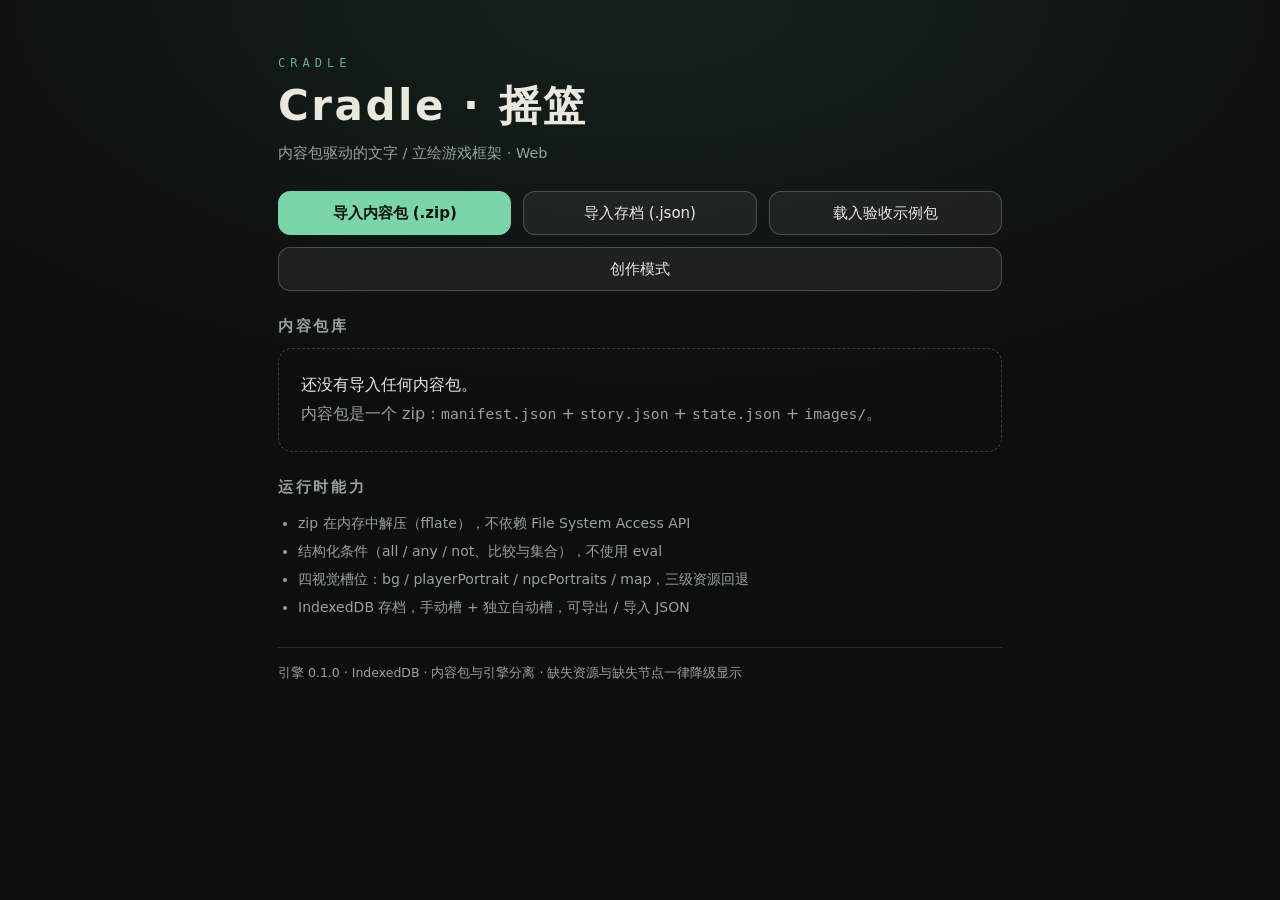
==== index.html @ ce8e7ff4 "Add files via upload" ====
<!doctype html>
<html lang="zh-CN">
  <head>
    <meta charset="UTF-8" />
    <meta name="viewport" content="width=device-width, initial-scale=1.0, viewport-fit=cover" />
    <meta name="theme-color" content="#12100e" />
    <meta name="apple-mobile-web-app-capable" content="yes" />
    <meta name="apple-mobile-web-app-status-bar-style" content="black-translucent" />
    <meta name="apple-mobile-web-app-title" content="Cradle" />
    <link rel="manifest" href="./manifest.webmanifest" />
    <link rel="apple-touch-icon" href="./icons/apple-touch-icon.png" />
    <link rel="icon" type="image/svg+xml" href="./favicon.svg" />
    <title>Cradle · 摇篮</title>
    <script type="module" crossorigin src="./assets/index-DWdaWmJj.js"></script>
    <link rel="stylesheet" crossorigin href="./assets/index-BtxEF3gF.css">
  </head>
  <body>
    <div id="root"></div>
  </body>
</html>
---- assets/index-BtxEF3gF.css ----
:root{color-scheme:dark;--bg: #0c0f0e;--bg-soft: #131816;--panel: rgba(19, 24, 22, .92);--panel-solid: #161c1a;--text: #eae7df;--muted: #98a29c;--line: rgba(255, 255, 255, .11);--line-strong: rgba(255, 255, 255, .2);--accent: #7ad6a8;--accent-strong: #3fbf7f;--accent-ink: #06110c;--danger: #e2705f;--radius: 14px;--radius-sm: 10px;--shadow: 0 18px 40px rgba(0, 0, 0, .45);--font-ui: "Segoe UI", "PingFang SC", "Hiragino Sans GB", "Microsoft YaHei", system-ui, sans-serif;--font-story: "Songti SC", "Noto Serif SC", "Source Han Serif SC", "SimSun", serif;--font-mono: "Cascadia Code", "JetBrains Mono", Consolas, monospace}*{box-sizing:border-box}html,body,#root{height:100%}body{margin:0;background:radial-gradient(120% 80% at 50% 0%,#16211d 0%,var(--bg) 55%);color:var(--text);font-family:var(--font-ui);-webkit-font-smoothing:antialiased;text-rendering:optimizeLegibility}button{font:inherit;color:inherit;cursor:pointer}code,pre{font-family:var(--font-mono);font-size:.92em}.muted{color:var(--muted)}.hint{color:var(--muted);font-size:13px;line-height:1.6;margin:0 0 12px}.btn{display:inline-flex;align-items:center;justify-content:center;gap:6px;min-height:44px;padding:10px 16px;border-radius:12px;border:1px solid var(--line-strong);background:#ffffff0f;color:var(--text);font-size:15px;transition:background .15s ease,border-color .15s ease,transform .1s ease}.btn:hover:not(:disabled){background:#ffffff1c;border-color:#ffffff4d}.btn:active:not(:disabled){transform:translateY(1px)}.btn:disabled{opacity:.45;cursor:not-allowed}.btn-primary{background:var(--accent);border-color:var(--accent);color:var(--accent-ink);font-weight:600}.btn-primary:hover:not(:disabled){background:#96e4bd;border-color:#96e4bd}.btn-ghost{background:transparent;border-color:var(--line);color:var(--muted)}.btn-ghost.is-on{color:var(--accent);border-color:var(--accent)}.btn-danger{color:#ffd7d1;border-color:#e2705f8c;background:#e2705f1f}.btn-sm{min-height:38px;padding:7px 12px;font-size:13.5px;border-radius:10px}.icon-btn{min-width:44px;min-height:44px;display:inline-flex;align-items:center;justify-content:center;border-radius:12px;border:1px solid var(--line);background:transparent;font-size:18px;line-height:1;color:var(--muted)}.icon-btn:hover{color:var(--text);border-color:var(--line-strong)}:focus-visible{outline:2px solid var(--accent);outline-offset:2px}.home{width:100%;max-width:760px;margin:0 auto;padding:calc(28px + env(safe-area-inset-top)) 18px calc(32px + env(safe-area-inset-bottom));display:flex;flex-direction:column;gap:26px}.home-hero{display:flex;flex-direction:column;gap:8px}.brand-mark{margin:0;font-family:var(--font-mono);font-size:12px;letter-spacing:.42em;color:var(--accent);opacity:.8}.home-hero h1{margin:0;font-size:clamp(30px,8vw,42px);letter-spacing:.06em;font-weight:600}.tagline{margin:0;color:var(--muted);font-size:14.5px;line-height:1.6}.home-actions{display:flex;flex-wrap:wrap;gap:12px}.home-actions .btn{flex:1 1 180px}.home h2{font-size:15px;letter-spacing:.18em;color:var(--muted);text-transform:uppercase;margin:0 0 12px}.pack-list{list-style:none;margin:0;padding:0;display:flex;flex-direction:column;gap:12px}.pack-card{display:flex;flex-wrap:wrap;gap:14px;align-items:center;justify-content:space-between;padding:16px;border:1px solid var(--line);border-radius:var(--radius);background:linear-gradient(160deg,#ffffff0b,#ffffff03)}.pack-main{min-width:0;flex:1 1 260px}.pack-main h3{margin:0 0 6px;font-size:17px;font-weight:600}.pack-meta{margin:2px 0;font-size:13px;color:var(--muted);overflow-wrap:anywhere}.pack-actions{display:flex;gap:8px;flex-wrap:wrap}.empty-state{border:1px dashed var(--line-strong);border-radius:var(--radius);padding:22px;color:var(--text);line-height:1.8}.empty-state p{margin:0}.home-notes ul{margin:0;padding-left:20px;color:var(--muted);line-height:2;font-size:14px}.home-footer{color:var(--muted);font-size:12.5px;line-height:1.7;border-top:1px solid var(--line);padding-top:14px}.game{height:100dvh;display:flex;flex-direction:column;overflow:hidden}.hud{display:flex;align-items:center;gap:8px;padding:8px 10px;padding-top:calc(8px + env(safe-area-inset-top));border-bottom:1px solid var(--line);background:#090c0beb;backdrop-filter:blur(10px);z-index:5}.hud-title{flex:1;min-width:0;display:flex;flex-direction:column;gap:2px;line-height:1.25}.hud-title strong{font-size:14px;font-weight:600;white-space:nowrap;overflow:hidden;text-overflow:ellipsis}.hud-title span{font-size:11.5px;color:var(--muted);white-space:nowrap;overflow:hidden;text-overflow:ellipsis}.hud .btn{min-height:40px;padding:8px 12px;font-size:13.5px}.stage{position:relative;flex:1;min-height:0;overflow:hidden;background:#050706;isolation:isolate}.layout-stacked .stage{flex:0 0 46%;border-bottom:1px solid var(--line)}.slot-bg-wrap{position:absolute;inset:0;display:block}.slot-bg{width:100%;height:100%;object-fit:cover;object-position:center;display:block}.slot-bg-empty{position:absolute;inset:0;background:radial-gradient(100% 70% at 50% 20%,rgba(122,214,168,.12),transparent 70%),linear-gradient(180deg,#101614,#070a09)}.slot-bg-fallback{position:absolute;inset:0;overflow:hidden}.slot-bg-fallback img{width:100%;height:100%;object-fit:cover;display:block}.slot-bg-fallback-label{position:absolute;left:0;right:0;top:22%;display:flex;flex-direction:column;align-items:center;gap:6px;color:#ffffff9e;font-family:var(--font-mono);text-align:center;padding:0 16px;pointer-events:none}.slot-bg-fallback-label strong{font-size:15px;font-weight:500;overflow-wrap:anywhere}.slot-bg-fallback-label span{font-size:11.5px;letter-spacing:.14em;color:#ffffff6b}.stage-figures{position:absolute;inset:0;display:flex;align-items:flex-end;justify-content:space-between;gap:10px;padding:8px 12px 0;pointer-events:none}.figure{margin:0;height:76%;display:flex;align-items:flex-end;min-height:0}.layout-stacked .figure{height:94%}.figure-group{display:flex;align-items:flex-end;gap:4px;height:70%;margin-left:auto}.layout-stacked .figure-group{height:86%}.slot-player-wrap,.slot-npc-wrap{display:block;height:100%;position:relative}.slot-player,.slot-npc{height:100%;width:auto;max-width:44vw;object-fit:contain;object-position:bottom;display:block;filter:drop-shadow(0 12px 22px rgba(0,0,0,.5));user-select:none}.slot-player{max-width:52vw}.layout-stacked .slot-player{max-width:46vw}.tier-badge{position:absolute;left:4px;bottom:4px;font-style:normal;font-family:var(--font-mono);font-size:10px;padding:2px 5px;border-radius:6px;background:#000000a6;border:1px solid var(--line-strong);color:var(--accent);white-space:nowrap;pointer-events:none}.tier3-label{display:none}.slot-broken{display:flex;align-items:center;justify-content:center;padding:10px;border:1px dashed var(--line-strong);border-radius:var(--radius-sm);color:var(--muted);font-family:var(--font-mono);font-size:12px;background:#ffffff0a;width:100%;height:100%;text-align:center;overflow-wrap:anywhere}.slot-map{position:absolute;top:10px;right:10px;width:86px;padding:0;border:1px solid var(--line-strong);border-radius:12px;overflow:hidden;background:#0000008c;z-index:3;min-height:64px}.slot-map img{display:block;width:100%;height:56px;object-fit:cover}.slot-map-label{display:block;font-size:11px;letter-spacing:.2em;padding:4px 0 5px;color:var(--accent)}.tier-badge-map{left:2px;bottom:2px}.map-modal{position:fixed;inset:0;z-index:40;background:#040605eb;display:flex;flex-direction:column;align-items:center;justify-content:center;gap:14px;padding:18px;backdrop-filter:blur(4px)}.map-modal img{max-width:100%;max-height:78dvh;object-fit:contain;border-radius:var(--radius-sm);border:1px solid var(--line)}.map-modal-caption{color:var(--muted);font-size:13px;margin:0}.map-modal-close{position:absolute;top:calc(12px + env(safe-area-inset-top));right:14px;min-width:44px;min-height:44px;border-radius:12px;border:1px solid var(--line);background:#00000080;font-size:17px}.stage-placeholder{display:flex;align-items:center;justify-content:center;color:var(--muted)}.story{padding:16px 16px calc(20px + env(safe-area-inset-bottom));width:100%}.story-flow{flex:1;min-height:0;overflow-y:auto;background:linear-gradient(180deg,rgba(12,16,14,.96),var(--bg))}.story-overlay{position:absolute;left:0;right:0;bottom:0;max-height:64%;overflow-y:auto;padding-top:30px;background:linear-gradient(180deg,#06090800,#060908d1 34%,#060908f5);z-index:2}.story-text{margin:0 auto 18px;max-width:720px;font-family:var(--font-story);font-size:16.5px;line-height:1.95;letter-spacing:.02em;white-space:pre-wrap;overflow-wrap:anywhere;text-shadow:0 1px 2px rgba(0,0,0,.4)}.choices{max-width:720px;margin:0 auto;display:flex;flex-direction:column;gap:12px}.choice{display:flex;flex-direction:column;align-items:flex-start;gap:4px;width:100%;min-height:48px;padding:13px 15px;border-radius:12px;border:1px solid var(--line-strong);background:#ffffff0e;text-align:left;font-size:15.5px;line-height:1.55;transition:background .15s ease,border-color .15s ease,transform .1s ease}.choice:hover:not(:disabled){background:#7ad6a81f;border-color:#7ad6a873}.choice:active:not(:disabled){transform:translateY(1px)}.choice:disabled{opacity:.45;cursor:not-allowed}.choice small{font-size:11.5px;color:var(--muted)}.choice-empty{border:1px dashed var(--line-strong);border-radius:12px;padding:16px;color:var(--muted);display:flex;flex-direction:column;gap:12px;align-items:flex-start}.choice-empty p{margin:0}.issue-list{max-width:720px;margin:0 auto 14px;padding:10px 12px 10px 28px;border:1px solid rgba(226,112,95,.4);border-radius:10px;background:#e2705f17;color:#ffd7d1;font-size:12.5px;line-height:1.7}.missing-overlay{position:absolute;inset:0;z-index:30;display:flex;align-items:center;justify-content:center;padding:18px;background:#050706d1;backdrop-filter:blur(6px)}.missing-card{width:min(520px,100%);border:1px solid rgba(226,112,95,.35);border-radius:var(--radius);background:var(--panel-solid);padding:22px;box-shadow:var(--shadow)}.missing-card h2{margin:0 0 10px;font-size:19px;color:#ffd7d1}.error-code{display:inline-block;margin:0 0 8px;padding:2px 8px;border-radius:999px;border:1px solid rgba(240,201,135,.5);background:#f0c9871a;color:#f0c987;font-family:var(--font-mono);font-size:11.5px;letter-spacing:.08em}.error-code-hint{margin-top:14px;font-size:11.5px}.missing-card p{margin:0 0 10px;line-height:1.75;font-size:14.5px;overflow-wrap:anywhere}.missing-actions{display:flex;gap:10px;flex-wrap:wrap;margin-top:16px}.modal-backdrop{position:fixed;inset:0;z-index:50;background:#040605c7;backdrop-filter:blur(5px);display:flex;align-items:center;justify-content:center;padding:14px}.modal{width:min(620px,100%);max-height:88dvh;display:flex;flex-direction:column;gap:12px;padding:18px;border-radius:18px;border:1px solid var(--line-strong);background:var(--panel-solid);box-shadow:var(--shadow);overflow-y:auto}.modal-header{display:flex;align-items:flex-start;justify-content:space-between;gap:12px}.modal-header h2{margin:0;font-size:20px}.modal-header p{margin:4px 0 0;font-size:13px}.save-slots{list-style:none;margin:0;padding:0;display:flex;flex-direction:column;gap:10px}.save-slot{border:1px solid var(--line);border-radius:var(--radius-sm);padding:12px;background:#ffffff08}.save-slot.is-auto{border-color:#7ad6a84d;background:#7ad6a80d}.save-slot-head{display:flex;align-items:baseline;gap:8px}.save-slot-head strong{font-size:14.5px}.save-slot-head code{color:var(--muted);font-size:11.5px}.save-slot-meta{margin:6px 0 10px;font-size:12.5px;color:var(--muted);overflow-wrap:anywhere}.save-slot-actions{display:flex;flex-wrap:wrap;gap:8px}.modal-footer{display:flex;flex-wrap:wrap;gap:10px;padding-top:6px;border-top:1px solid var(--line)}.debug-drawer{position:fixed;top:0;right:0;bottom:0;z-index:60;width:min(420px,100vw);background:#0b0f0d;border-left:1px solid var(--line-strong);padding:16px;padding-top:calc(16px + env(safe-area-inset-top));overflow-y:auto;box-shadow:var(--shadow);display:flex;flex-direction:column;gap:16px}.debug-header{display:flex;align-items:center;justify-content:space-between}.debug-header h2{margin:0;font-size:18px}.debug-drawer section h3,.debug-header h2+h3{margin:0 0 8px;font-size:12px;letter-spacing:.16em;color:var(--muted);text-transform:uppercase}.debug-drawer section p{margin:0;line-height:1.7;font-size:13.5px;overflow-wrap:anywhere}.debug-slots{list-style:none;margin:0;padding:0;display:flex;flex-direction:column;gap:8px}.debug-slots li{display:flex;align-items:center;gap:8px;flex-wrap:wrap;font-size:12.5px;border:1px solid var(--line);border-radius:8px;padding:8px}.chip{font-size:11px;padding:2px 7px;border-radius:999px;background:#7ad6a824;color:var(--accent);white-space:nowrap}.tier{margin-left:auto;font-size:11px;padding:2px 7px;border-radius:999px;border:1px solid var(--line-strong);color:var(--muted);white-space:nowrap}.tier-1{color:var(--accent);border-color:#7ad6a880}.tier-3{color:#f0c987;border-color:#f0c98780}.debug-json{margin:0;padding:10px;border-radius:10px;border:1px solid var(--line);background:#00000059;font-size:11.5px;line-height:1.6;max-height:260px;overflow:auto;white-space:pre-wrap;overflow-wrap:anywhere}.debug-path code{overflow-wrap:anywhere;word-break:break-all;color:var(--accent)}.debug-history{margin:0;padding-left:20px;font-size:12px;line-height:1.9;color:var(--muted)}.debug-warnings{margin:0;padding-left:18px;font-size:12px;line-height:1.75;color:#f0c987}.debug-footer{margin-top:auto;padding-top:12px;border-top:1px solid var(--line);color:var(--muted);font-size:11.5px;font-family:var(--font-mono)}.toasts{position:fixed;left:50%;top:calc(64px + env(safe-area-inset-top));transform:translate(-50%);z-index:80;display:flex;flex-direction:column;gap:8px;width:min(560px,calc(100vw - 28px));pointer-events:none}.toast{padding:11px 14px;border-radius:12px;border:1px solid var(--line-strong);background:#121815f5;font-size:13.5px;line-height:1.6;box-shadow:var(--shadow);white-space:pre-wrap;overflow-wrap:anywhere}.toast-success{border-color:#7ad6a880;color:#cdf3e0}.toast-error{border-color:#e2705f8c;color:#ffd7d1}.busy-indicator{position:fixed;top:calc(12px + env(safe-area-inset-top));left:50%;transform:translate(-50%);z-index:70;padding:8px 14px;border-radius:999px;border:1px solid var(--line-strong);background:#0f1412eb;font-size:12.5px;color:var(--accent)}.fatal{min-height:100dvh;display:flex;flex-direction:column;align-items:center;justify-content:center;gap:14px;padding:24px;text-align:center}.fatal h1{margin:0;font-size:24px}.fatal pre{max-width:640px;white-space:pre-wrap;overflow-wrap:anywhere;color:#ffd7d1;background:#e2705f14;border:1px solid rgba(226,112,95,.35);padding:12px;border-radius:10px;font-size:12.5px}.battle{position:relative;height:100dvh;display:flex;flex-direction:column;overflow:hidden;background:#070a09}.battle-bg{position:absolute;inset:0;width:100%;height:100%;object-fit:cover;opacity:.5;filter:saturate(.8)}.battle>*:not(.battle-bg){position:relative;z-index:1}.battle-hud{display:flex;align-items:center;gap:12px;padding:10px 14px;padding-top:calc(10px + env(safe-area-inset-top));border-bottom:1px solid var(--line);background:#060908b8;backdrop-filter:blur(8px);font-size:13px}.battle-title{font-weight:600;letter-spacing:.3em;color:var(--accent)}.battle-distance-label strong{color:var(--text);font-size:16px}.battle-weapon{margin-left:auto;color:var(--muted);font-size:12px}.battle-stage{flex:1;min-height:0;display:flex;align-items:flex-end;justify-content:space-between;gap:8px;padding:6px 14px 0}.battle-side{width:48%;height:100%;display:flex;flex-direction:column;align-items:center;justify-content:flex-end;gap:6px}.battle-portrait{flex:1;min-height:0;display:flex;align-items:flex-end;width:100%;justify-content:center}.battle-portrait img{height:100%;width:auto;max-width:100%;object-fit:contain;object-position:bottom;filter:drop-shadow(0 10px 18px rgba(0,0,0,.55))}.battle-side-enemy .battle-portrait img{transform:scaleX(-1)}.battle-portrait-empty{width:60%;height:70%;border:1px dashed var(--line-strong);border-radius:12px;background:#ffffff08}.battle-actor-info{width:100%;display:flex;flex-direction:column;gap:4px;font-size:12px}.battle-actor-info strong{font-size:13px;white-space:nowrap;overflow:hidden;text-overflow:ellipsis}.battle-bar{position:relative;height:16px;border-radius:999px;background:#ffffff1a;overflow:hidden}.battle-bar span{display:block;height:100%;background:var(--accent-strong);transition:width .12s linear}.battle-bar.enemy span{background:#c75b4a}.battle-bar em{position:absolute;inset:0;display:flex;align-items:center;justify-content:center;font-style:normal;font-size:10px;letter-spacing:.02em;color:#f2fff8;text-shadow:0 1px 2px rgba(0,0,0,.8)}.battle-bar-gauge{height:10px}.battle-bar-gauge span{background:#7ad6a8a6}.battle-bar-gauge.enemy span{background:#c75b4abf}.battle-bar-gauge em{font-size:9px;opacity:.85}.battle-distance-track{display:flex;gap:3px;padding:8px 14px}.battle-cell{flex:1;height:8px;border-radius:2px;background:#ffffff24;position:relative}.battle-cell.is-enemy{background:#c75b4a}.battle-cell.is-player{background:var(--accent-strong)}.battle-cell.is-blowgun:after{content:"";position:absolute;left:50%;top:-7px;width:6px;height:6px;background:#8fd3c7;transform:translate(-50%) rotate(45deg)}.battle-cell.is-weapon:after{content:"";position:absolute;left:50%;top:-7px;width:6px;height:6px;background:#f0c987;transform:translate(-50%) rotate(45deg)}.battle-intent{margin:0 14px;padding:8px 12px;border:1px solid rgba(240,201,135,.35);border-radius:10px;background:#f0c98714;color:#f0c987;font-size:12.5px;line-height:1.5}.battle-log{margin:8px 14px;min-height:54px;max-height:16dvh;overflow-y:auto;flex:none;display:flex;flex-direction:column;gap:3px;color:var(--muted);font-size:12.5px;line-height:1.5}.battle-log p{margin:0}.battle-log-player{color:#cdebd9}.battle-log-enemy{color:#e8b0a6}.battle-log-damage{color:#ffd7d1}.battle-actions{display:grid;grid-template-columns:1fr 1fr;gap:10px;padding:10px 14px calc(14px + env(safe-area-inset-bottom));background:#060908eb;border-top:1px solid var(--line);max-height:34dvh;overflow-y:auto;flex:none}.battle-action{min-height:52px;border-radius:12px;border:1px solid var(--line-strong);background:#ffffff0d;display:flex;flex-direction:column;align-items:flex-start;justify-content:center;gap:2px;padding:8px 12px;text-align:left}.battle-action span{font-size:14px}.battle-action small{font-size:11px;color:var(--muted)}.battle-action:hover:not(:disabled){background:#7ad6a81f;border-color:#7ad6a873}.battle-action:disabled{opacity:.38;cursor:not-allowed}.battle-result{position:absolute;inset:0;z-index:20;display:flex;align-items:flex-end;justify-content:center;padding:18px;background:#040605d1;backdrop-filter:blur(6px)}.battle-result-card{width:min(420px,100%);max-height:calc(100% - 36px);overflow-y:auto;border:1px solid var(--line-strong);border-radius:16px;background:var(--panel-solid);padding:22px;box-shadow:var(--shadow);display:flex;flex-direction:column;gap:10px}.battle-result-card h2{margin:0;font-size:20px}.battle-result-card p{margin:0;line-height:1.7}.docs-screen{position:fixed;inset:0;z-index:90;display:flex;flex-direction:column;background:var(--bg)}.docs-header{display:flex;align-items:center;justify-content:space-between;gap:16px;padding:14px 18px;padding-top:calc(14px + env(safe-area-inset-top));border-bottom:1px solid var(--line);background:#090c0bf5;backdrop-filter:blur(8px)}.docs-header h1{margin:0;font-size:18px}.docs-header p{margin:2px 0 0;font-size:12px;color:var(--muted)}.docs-body{flex:1;min-height:0;overflow-y:auto;padding:20px 18px calc(40px + env(safe-area-inset-bottom));max-width:860px;margin:0 auto;width:100%;color:var(--text);font-size:14.5px;line-height:1.85}.docs-body h1,.docs-body h2,.docs-body h3,.docs-body h4{line-height:1.35;margin:1.6em 0 .6em}.docs-body h1{font-size:24px;padding-bottom:8px;border-bottom:1px solid var(--line)}.docs-body h2{font-size:19px;color:var(--accent)}.docs-body h3{font-size:16px}.docs-body p,.docs-body li{margin:.6em 0}.docs-body ul,.docs-body ol{padding-left:22px}.docs-body a{color:var(--accent)}.docs-body code{padding:1px 5px;border-radius:5px;background:#ffffff14;font-size:.9em}.docs-body pre{overflow-x:auto;padding:12px 14px;border-radius:10px;border:1px solid var(--line);background:#0006;line-height:1.55;font-size:12.5px}.docs-body pre code{padding:0;background:transparent}.docs-body table{width:100%;border-collapse:collapse;margin:1em 0;font-size:13px;display:block;overflow-x:auto}.docs-body th,.docs-body td{border:1px solid var(--line);padding:6px 9px;text-align:left;vertical-align:top}.docs-body th{background:#ffffff0d;white-space:nowrap}.docs-body blockquote{margin:1em 0;padding:8px 14px;border-left:3px solid var(--accent);background:#7ad6a80f;color:var(--muted)}.docs-body hr{border:none;border-top:1px solid var(--line);margin:2em 0}.debug-header-actions{display:flex;align-items:center;gap:8px}.author{position:fixed;inset:0;z-index:88;display:flex;flex-direction:column;background:var(--bg)}.author-header{display:flex;align-items:center;justify-content:space-between;gap:16px;padding:14px 18px;padding-top:calc(14px + env(safe-area-inset-top));border-bottom:1px solid var(--line);background:#090c0bf5}.author-header h1{margin:0;font-size:18px}.author-header p{margin:2px 0 0;font-size:12px;color:var(--muted)}.author-tabs{display:flex;gap:8px;padding:8px 18px;border-bottom:1px solid var(--line);background:#090c0bf0}.author-tab{min-height:40px;padding:8px 16px;border-radius:10px;border:1px solid var(--line);background:transparent;color:var(--muted);font-size:14px}.author-tab.is-active{color:var(--accent);border-color:var(--accent);background:#7ad6a814}.author-section-head{display:flex;align-items:center;justify-content:space-between;gap:10px;flex-wrap:wrap;margin-bottom:8px}.author-section-head h2{margin:0}.author-inline-actions{display:flex;gap:8px;flex-wrap:wrap}.author-textarea-script{min-height:320px}.author-body{flex:1;min-height:0;overflow-y:auto;width:100%;max-width:940px;margin:0 auto;padding:16px 18px 24px;display:flex;flex-direction:column;gap:18px}.author-section h2{margin:0 0 8px;font-size:14px;letter-spacing:.12em;color:var(--accent);text-transform:uppercase}.author-hint{margin:0 0 8px;color:var(--muted);font-size:12.5px;line-height:1.6}.author-row{display:grid;grid-template-columns:repeat(auto-fit,minmax(180px,1fr));gap:10px;margin-bottom:10px}.field{display:flex;flex-direction:column;gap:4px;font-size:12px;color:var(--muted)}.field input,.field select{min-height:40px;padding:8px 10px;border-radius:10px;border:1px solid var(--line-strong);background:#ffffff0d;color:var(--text);font:inherit;font-size:14px}.author-textarea{width:100%;min-height:150px;padding:10px 12px;border-radius:12px;border:1px solid var(--line-strong);background:#00000059;color:var(--text);font-family:var(--font-mono);font-size:12.5px;line-height:1.6;resize:vertical}.author-textarea-story{min-height:260px}.author-cheatsheet{border:1px solid var(--line);border-radius:12px;padding:10px 14px;background:#ffffff08;font-size:13px;color:var(--muted);line-height:1.75}.author-cheatsheet summary{cursor:pointer;color:var(--text);font-weight:600}.author-cheatsheet h3{margin:12px 0 4px;font-size:13px;color:var(--accent)}.author-cheatsheet p{margin:0}.author-status{border-radius:10px;padding:10px 14px;font-size:13px;line-height:1.65;border:1px solid var(--line);background:#ffffff0a}.author-status p{margin:2px 0}.author-status.ok{border-color:#7ad6a880;color:#cdf3e0}.author-status.error{border-color:#e2705f8c;color:#ffd7d1}.author-status.warn{border-color:#f0c98773;color:#f0c987}.author-actions{display:flex;flex-wrap:wrap;gap:10px;justify-content:flex-end;padding:12px 18px calc(14px + env(safe-area-inset-bottom));border-top:1px solid var(--line);background:#090c0bf5}.team-battle{position:fixed;inset:0;z-index:85;display:grid;grid-template-columns:minmax(0,1fr) 300px;grid-template-areas:"hud hud" "roster mier" "log log" "actions actions";gap:10px;padding:12px 14px calc(14px + env(safe-area-inset-bottom));padding-top:calc(12px + env(safe-area-inset-top));background:var(--bg);overflow:hidden}.team-battle>.battle-hud{grid-area:hud}.team-roster{grid-area:roster;display:flex;flex-direction:column;gap:8px;overflow-y:auto;max-height:52vh}.team-mier{grid-area:mier;align-self:start;flex-direction:column;align-items:flex-start;gap:4px;font-size:13px}.team-battle .battle-log{grid-area:log;min-height:60px;max-height:20vh;overflow-y:auto;border-top:1px solid var(--line);padding-top:6px}.team-actions{grid-area:actions}@media(max-width:720px){.team-battle{grid-template-columns:1fr;grid-template-areas:"hud" "roster" "mier" "log" "actions"}.team-roster{max-height:34vh}}.team-card{border:1px solid var(--line);border-radius:12px;padding:8px 10px;background:#ffffff08;font-size:12px}.team-card.is-current{border-color:var(--accent);box-shadow:0 0 0 1px var(--accent) inset}.team-card.is-down{opacity:.45}.team-card-head{display:flex;align-items:center;gap:8px;margin-bottom:6px}.team-card.is-ally{padding:4px 8px;font-size:11px;opacity:.9}.team-card.is-ally .team-bar{height:10px;margin-bottom:2px}.team-battle{display:flex;flex-direction:column;gap:10px}.battle-stage{position:relative}.team-allies{position:absolute;top:8px;left:8px;z-index:6;display:flex;flex-direction:column;gap:3px;pointer-events:none}.team-ally{display:flex;justify-content:space-between;gap:6px;font-size:10px;padding:2px 6px;border-radius:6px;background:#00000073;border:1px solid rgba(255,255,255,.12);min-width:120px}.team-ally.is-down{opacity:.45}.team-battle .battle-log{min-height:60px;max-height:20vh;overflow-y:auto;border-top:1px solid var(--line);padding-top:6px}.mier-status-list{position:absolute;top:10px;right:10px;z-index:7;display:flex;flex-direction:column;align-items:flex-end;gap:4px}.mier-status{padding:2px 8px;border-radius:999px;background:#ff8a7a2e;border:1px solid rgba(255,138,122,.6);color:#ffb3a7;font-size:12px}.battle-result-card{display:flex;flex-direction:column;max-height:calc(100% - 36px);overflow-y:auto}.battle-result-card>.btn{flex:none;margin-top:10px}.battle-report-toggle{margin:8px 0;font-size:13px}.battle-report-toggle summary{cursor:pointer;color:var(--accent);padding:4px 0}.battle-report-panel{position:fixed;top:72px;right:12px;bottom:96px;width:min(340px,42vw);z-index:88;overflow-y:auto;padding:10px 12px;border:1px solid var(--line);border-radius:10px;background:#090c0bf5;font-size:12px;line-height:1.6;text-align:left}.battle-report-panel strong{display:block;margin-bottom:6px}@media(max-width:760px){.battle-report-panel{inset:auto 12px 12px;width:auto;max-height:32vh}}.battle-report{max-height:32vh;overflow-y:auto;margin:6px 0;padding:8px 10px;border:1px solid var(--line);border-radius:8px;background:#00000040;font-size:12px;line-height:1.6;text-align:left}.battle-report strong{display:block;margin-bottom:4px}.battle-report p{margin:2px 0}.damage-pop{position:absolute;top:12px;right:12px;z-index:7;color:#ff8a7a;font-weight:700;font-size:20px}.battle-side-enemy{position:relative}.team-portrait{width:48px;height:64px;object-fit:cover;border-radius:6px;flex:none}.team-portrait-lg{width:100%;height:200px;object-fit:cover;border-radius:8px;margin-bottom:6px}.team-bar{position:relative;height:16px;border-radius:8px;background:#ffffff14;overflow:hidden;margin-bottom:6px}.team-bar span{position:relative;z-index:1;padding-left:6px;line-height:16px;font-size:10px}.team-bar i{position:absolute;inset:0 auto 0 0;background:#7ad6a880}.team-meta{display:flex;justify-content:space-between;color:var(--muted);margin-bottom:6px}.team-orders{display:flex;gap:6px}.team-mier{display:flex;flex-direction:column;align-items:flex-start;justify-content:flex-start;gap:4px;padding:8px 12px;border:1px solid rgba(226,112,95,.5);border-radius:10px;background:#e2705f14;font-size:13px}.team-actions{margin-top:auto}.team-battle .battle-log{min-height:60px;max-height:22vh;overflow-y:auto;border-top:1px solid var(--line);padding-top:6px}.btn-xs{min-height:32px;padding:4px 8px;font-size:11px}.btn.is-active{border-color:var(--accent);color:var(--accent)}@media(min-width:760px){.home{padding-top:56px}.story{padding-left:28px;padding-right:28px}.story-text{font-size:17.5px}.choice{font-size:16px}.hud{padding-left:16px;padding-right:16px}.stage-figures{padding:0 24px}}@media(prefers-reduced-motion:reduce){*{transition:none!important;animation:none!important}}
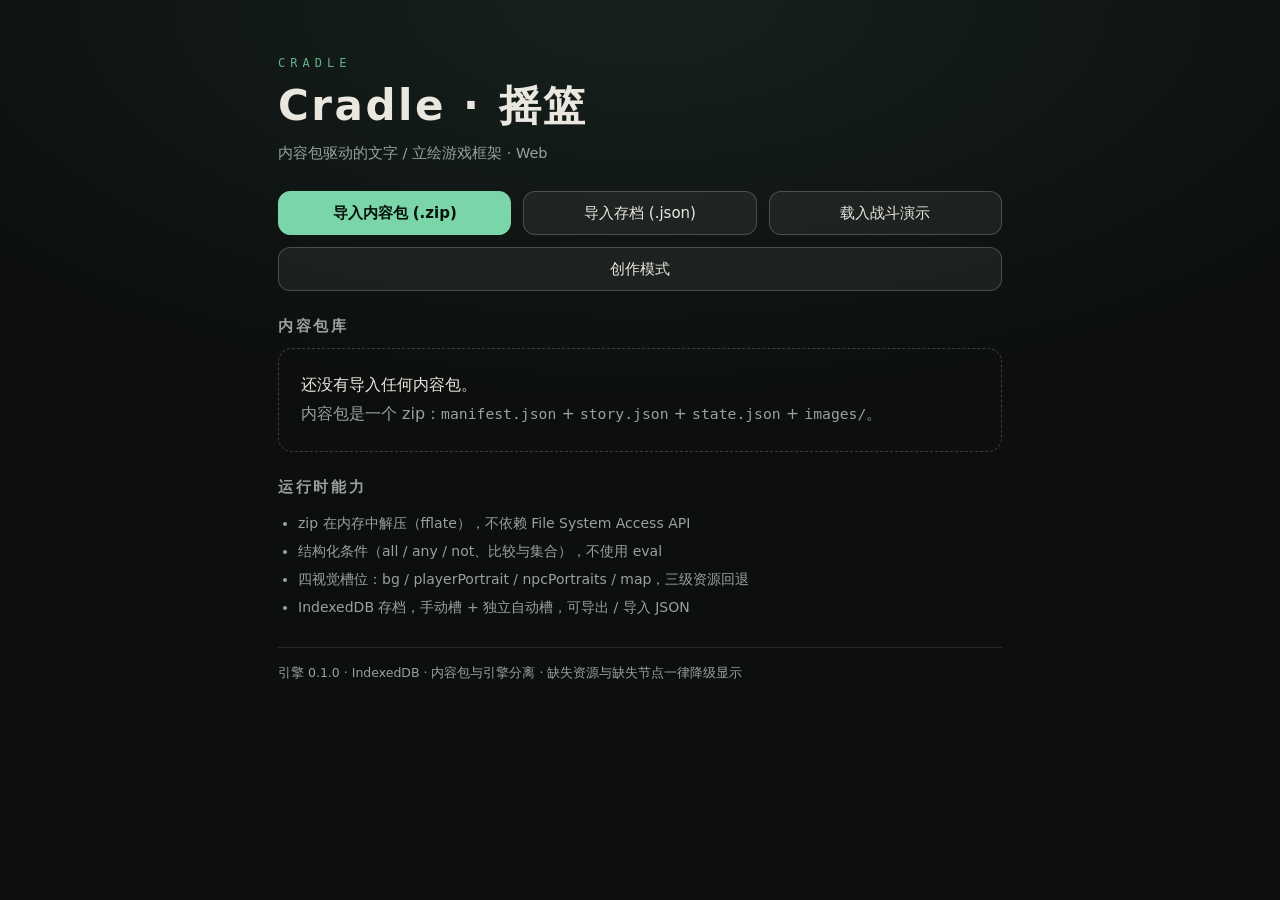
==== commit 1b886f05: "deploy: 2026-11-28 16:15:02" ====
--- a/index.html
+++ b/index.html
@@ -11,8 +11,8 @@
     <link rel="apple-touch-icon" href="./icons/apple-touch-icon.png" />
     <link rel="icon" type="image/svg+xml" href="./favicon.svg" />
     <title>Cradle · 摇篮</title>
-    <script type="module" crossorigin src="./assets/index-DWdaWmJj.js"></script>
-    <link rel="stylesheet" crossorigin href="./assets/index-BtxEF3gF.css">
+    <script type="module" crossorigin src="./assets/index-CtaUEfFT.js"></script>
+    <link rel="stylesheet" crossorigin href="./assets/index-BR2dx3rB.css">
   </head>
   <body>
     <div id="root"></div>
--- a/assets/index-BR2dx3rB.css
+++ b/assets/index-BR2dx3rB.css
@@ -0,0 +1 @@
+:root{color-scheme:dark;--bg: #0c0f0e;--bg-soft: #131816;--panel: rgba(19, 24, 22, .92);--panel-solid: #161c1a;--text: #eae7df;--muted: #98a29c;--line: rgba(255, 255, 255, .11);--line-strong: rgba(255, 255, 255, .2);--accent: #7ad6a8;--accent-strong: #3fbf7f;--accent-ink: #06110c;--danger: #e2705f;--radius: 14px;--radius-sm: 10px;--shadow: 0 18px 40px rgba(0, 0, 0, .45);--font-ui: "Segoe UI", "PingFang SC", "Hiragino Sans GB", "Microsoft YaHei", system-ui, sans-serif;--font-story: "Songti SC", "Noto Serif SC", "Source Han Serif SC", "SimSun", serif;--font-mono: "Cascadia Code", "JetBrains Mono", Consolas, monospace}*{box-sizing:border-box}html,body,#root{height:100%}body{margin:0;background:radial-gradient(120% 80% at 50% 0%,#16211d 0%,var(--bg) 55%);color:var(--text);font-family:var(--font-ui);-webkit-font-smoothing:antialiased;text-rendering:optimizeLegibility}button{font:inherit;color:inherit;cursor:pointer}code,pre{font-family:var(--font-mono);font-size:.92em}.muted{color:var(--muted)}.hint{color:var(--muted);font-size:13px;line-height:1.6;margin:0 0 12px}.btn{display:inline-flex;align-items:center;justify-content:center;gap:6px;min-height:44px;padding:10px 16px;border-radius:12px;border:1px solid var(--line-strong);background:#ffffff0f;color:var(--text);font-size:15px;transition:background .15s ease,border-color .15s ease,transform .1s ease}.btn:hover:not(:disabled){background:#ffffff1c;border-color:#ffffff4d}.btn:active:not(:disabled){transform:translateY(1px)}.btn:disabled{opacity:.45;cursor:not-allowed}.btn-primary{background:var(--accent);border-color:var(--accent);color:var(--accent-ink);font-weight:600}.btn-primary:hover:not(:disabled){background:#96e4bd;border-color:#96e4bd}.btn-ghost{background:transparent;border-color:var(--line);color:var(--muted)}.btn-ghost.is-on{color:var(--accent);border-color:var(--accent)}.btn-danger{color:#ffd7d1;border-color:#e2705f8c;background:#e2705f1f}.btn-sm{min-height:38px;padding:7px 12px;font-size:13.5px;border-radius:10px}.icon-btn{min-width:44px;min-height:44px;display:inline-flex;align-items:center;justify-content:center;border-radius:12px;border:1px solid var(--line);background:transparent;font-size:18px;line-height:1;color:var(--muted)}.icon-btn:hover{color:var(--text);border-color:var(--line-strong)}:focus-visible{outline:2px solid var(--accent);outline-offset:2px}.home{width:100%;max-width:760px;margin:0 auto;padding:calc(28px + env(safe-area-inset-top)) 18px calc(32px + env(safe-area-inset-bottom));display:flex;flex-direction:column;gap:26px}.home-hero{display:flex;flex-direction:column;gap:8px}.brand-mark{margin:0;font-family:var(--font-mono);font-size:12px;letter-spacing:.42em;color:var(--accent);opacity:.8}.home-hero h1{margin:0;font-size:clamp(30px,8vw,42px);letter-spacing:.06em;font-weight:600}.tagline{margin:0;color:var(--muted);font-size:14.5px;line-height:1.6}.home-actions{display:flex;flex-wrap:wrap;gap:12px}.home-actions .btn{flex:1 1 180px}.home h2{font-size:15px;letter-spacing:.18em;color:var(--muted);text-transform:uppercase;margin:0 0 12px}.pack-list{list-style:none;margin:0;padding:0;display:flex;flex-direction:column;gap:12px}.pack-card{display:flex;flex-wrap:wrap;gap:14px;align-items:center;justify-content:space-between;padding:16px;border:1px solid var(--line);border-radius:var(--radius);background:linear-gradient(160deg,#ffffff0b,#ffffff03)}.pack-main{min-width:0;flex:1 1 260px}.pack-main h3{margin:0 0 6px;font-size:17px;font-weight:600}.pack-meta{margin:2px 0;font-size:13px;color:var(--muted);overflow-wrap:anywhere}.pack-actions{display:flex;gap:8px;flex-wrap:wrap}.empty-state{border:1px dashed var(--line-strong);border-radius:var(--radius);padding:22px;color:var(--text);line-height:1.8}.empty-state p{margin:0}.home-notes ul{margin:0;padding-left:20px;color:var(--muted);line-height:2;font-size:14px}.home-footer{color:var(--muted);font-size:12.5px;line-height:1.7;border-top:1px solid var(--line);padding-top:14px}.game{height:100dvh;display:flex;flex-direction:column;overflow:hidden}.hud{display:flex;align-items:center;gap:8px;padding:8px 10px;padding-top:calc(8px + env(safe-area-inset-top));border-bottom:1px solid var(--line);background:#090c0beb;backdrop-filter:blur(10px);z-index:5}.hud-title{flex:1;min-width:0;display:flex;flex-direction:column;gap:2px;line-height:1.25}.hud-title strong{font-size:14px;font-weight:600;white-space:nowrap;overflow:hidden;text-overflow:ellipsis}.hud-title span{font-size:11.5px;color:var(--muted);white-space:nowrap;overflow:hidden;text-overflow:ellipsis}.hud .btn{min-height:40px;padding:8px 12px;font-size:13.5px}.stage{position:relative;flex:1;min-height:0;overflow:hidden;background:#050706;isolation:isolate}.layout-stacked .stage{flex:0 0 46%;border-bottom:1px solid var(--line)}.slot-bg-wrap{position:absolute;inset:0;display:block}.slot-bg{width:100%;height:100%;object-fit:cover;object-position:center;display:block}.slot-bg-empty{position:absolute;inset:0;background:radial-gradient(100% 70% at 50% 20%,rgba(122,214,168,.12),transparent 70%),linear-gradient(180deg,#101614,#070a09)}.slot-bg-fallback{position:absolute;inset:0;overflow:hidden}.slot-bg-fallback img{width:100%;height:100%;object-fit:cover;display:block}.slot-bg-fallback-label{position:absolute;left:0;right:0;top:22%;display:flex;flex-direction:column;align-items:center;gap:6px;color:#ffffff9e;font-family:var(--font-mono);text-align:center;padding:0 16px;pointer-events:none}.slot-bg-fallback-label strong{font-size:15px;font-weight:500;overflow-wrap:anywhere}.slot-bg-fallback-label span{font-size:11.5px;letter-spacing:.14em;color:#ffffff6b}.stage-figures{position:absolute;inset:0;display:flex;align-items:flex-end;justify-content:space-between;gap:10px;padding:8px 12px 0;pointer-events:none}.figure{margin:0;height:76%;display:flex;align-items:flex-end;min-height:0}.layout-stacked .figure{height:94%}.figure-group{display:flex;align-items:flex-end;gap:4px;height:70%;margin-left:auto}.layout-stacked .figure-group{height:86%}.slot-player-wrap,.slot-npc-wrap{display:block;height:100%;position:relative}.slot-player,.slot-npc{height:100%;width:auto;max-width:44vw;object-fit:contain;object-position:bottom;display:block;filter:drop-shadow(0 12px 22px rgba(0,0,0,.5));user-select:none}.slot-player{max-width:52vw}.layout-stacked .slot-player{max-width:46vw}.tier-badge{position:absolute;left:4px;bottom:4px;font-style:normal;font-family:var(--font-mono);font-size:10px;padding:2px 5px;border-radius:6px;background:#000000a6;border:1px solid var(--line-strong);color:var(--accent);white-space:nowrap;pointer-events:none}.tier3-label{display:none}.slot-broken{display:flex;align-items:center;justify-content:center;padding:10px;border:1px dashed var(--line-strong);border-radius:var(--radius-sm);color:var(--muted);font-family:var(--font-mono);font-size:12px;background:#ffffff0a;width:100%;height:100%;text-align:center;overflow-wrap:anywhere}.slot-map{position:absolute;top:10px;right:10px;width:86px;padding:0;border:1px solid var(--line-strong);border-radius:12px;overflow:hidden;background:#0000008c;z-index:3;min-height:64px}.slot-map img{display:block;width:100%;height:56px;object-fit:cover}.slot-map-label{display:block;font-size:11px;letter-spacing:.2em;padding:4px 0 5px;color:var(--accent)}.tier-badge-map{left:2px;bottom:2px}.map-modal{position:fixed;inset:0;z-index:40;background:#040605eb;display:flex;flex-direction:column;align-items:center;justify-content:center;gap:14px;padding:18px;backdrop-filter:blur(4px)}.map-modal img{max-width:100%;max-height:78dvh;object-fit:contain;border-radius:var(--radius-sm);border:1px solid var(--line)}.map-modal-caption{color:var(--muted);font-size:13px;margin:0}.map-modal-close{position:absolute;top:calc(12px + env(safe-area-inset-top));right:14px;min-width:44px;min-height:44px;border-radius:12px;border:1px solid var(--line);background:#00000080;font-size:17px}.stage-placeholder{display:flex;align-items:center;justify-content:center;color:var(--muted)}.story{padding:16px 16px calc(20px + env(safe-area-inset-bottom));width:100%}.story-flow{flex:1;min-height:0;overflow-y:auto;background:linear-gradient(180deg,rgba(12,16,14,.96),var(--bg))}.story-overlay{position:absolute;left:0;right:0;bottom:0;max-height:64%;overflow-y:auto;padding-top:30px;background:linear-gradient(180deg,#06090800,#060908d1 34%,#060908f5);z-index:2}.story-text{margin:0 auto 18px;max-width:720px;font-family:var(--font-story);font-size:16.5px;line-height:1.95;letter-spacing:.02em;white-space:pre-wrap;overflow-wrap:anywhere;text-shadow:0 1px 2px rgba(0,0,0,.4)}.choices{max-width:720px;margin:0 auto;display:flex;flex-direction:column;gap:12px}.choice{display:flex;flex-direction:column;align-items:flex-start;gap:4px;width:100%;min-height:48px;padding:13px 15px;border-radius:12px;border:1px solid var(--line-strong);background:#ffffff0e;text-align:left;font-size:15.5px;line-height:1.55;transition:background .15s ease,border-color .15s ease,transform .1s ease}.choice:hover:not(:disabled){background:#7ad6a81f;border-color:#7ad6a873}.choice:active:not(:disabled){transform:translateY(1px)}.choice:disabled{opacity:.45;cursor:not-allowed}.choice small{font-size:11.5px;color:var(--muted)}.choice-empty{border:1px dashed var(--line-strong);border-radius:12px;padding:16px;color:var(--muted);display:flex;flex-direction:column;gap:12px;align-items:flex-start}.choice-empty p{margin:0}.issue-list{max-width:720px;margin:0 auto 14px;padding:10px 12px 10px 28px;border:1px solid rgba(226,112,95,.4);border-radius:10px;background:#e2705f17;color:#ffd7d1;font-size:12.5px;line-height:1.7}.missing-overlay{position:absolute;inset:0;z-index:30;display:flex;align-items:center;justify-content:center;padding:18px;background:#050706d1;backdrop-filter:blur(6px)}.missing-card{width:min(520px,100%);border:1px solid rgba(226,112,95,.35);border-radius:var(--radius);background:var(--panel-solid);padding:22px;box-shadow:var(--shadow)}.missing-card h2{margin:0 0 10px;font-size:19px;color:#ffd7d1}.error-code{display:inline-block;margin:0 0 8px;padding:2px 8px;border-radius:999px;border:1px solid rgba(240,201,135,.5);background:#f0c9871a;color:#f0c987;font-family:var(--font-mono);font-size:11.5px;letter-spacing:.08em}.error-code-hint{margin-top:14px;font-size:11.5px}.missing-card p{margin:0 0 10px;line-height:1.75;font-size:14.5px;overflow-wrap:anywhere}.missing-actions{display:flex;gap:10px;flex-wrap:wrap;margin-top:16px}.modal-backdrop{position:fixed;inset:0;z-index:50;background:#040605c7;backdrop-filter:blur(5px);display:flex;align-items:center;justify-content:center;padding:14px}.modal{width:min(620px,100%);max-height:88dvh;display:flex;flex-direction:column;gap:12px;padding:18px;border-radius:18px;border:1px solid var(--line-strong);background:var(--panel-solid);box-shadow:var(--shadow);overflow-y:auto}.modal-header{display:flex;align-items:flex-start;justify-content:space-between;gap:12px}.modal-header h2{margin:0;font-size:20px}.modal-header p{margin:4px 0 0;font-size:13px}.save-slots{list-style:none;margin:0;padding:0;display:flex;flex-direction:column;gap:10px}.save-slot{border:1px solid var(--line);border-radius:var(--radius-sm);padding:12px;background:#ffffff08}.save-slot.is-auto{border-color:#7ad6a84d;background:#7ad6a80d}.save-slot-head{display:flex;align-items:baseline;gap:8px}.save-slot-head strong{font-size:14.5px}.save-slot-head code{color:var(--muted);font-size:11.5px}.save-slot-meta{margin:6px 0 10px;font-size:12.5px;color:var(--muted);overflow-wrap:anywhere}.save-slot-actions{display:flex;flex-wrap:wrap;gap:8px}.modal-footer{display:flex;flex-wrap:wrap;gap:10px;padding-top:6px;border-top:1px solid var(--line)}.debug-drawer{position:fixed;top:0;right:0;bottom:0;z-index:60;width:min(420px,100vw);background:#0b0f0d;border-left:1px solid var(--line-strong);padding:16px;padding-top:calc(16px + env(safe-area-inset-top));overflow-y:auto;box-shadow:var(--shadow);display:flex;flex-direction:column;gap:16px}.debug-header{display:flex;align-items:center;justify-content:space-between}.debug-header h2{margin:0;font-size:18px}.debug-drawer section h3,.debug-header h2+h3{margin:0 0 8px;font-size:12px;letter-spacing:.16em;color:var(--muted);text-transform:uppercase}.debug-drawer section p{margin:0;line-height:1.7;font-size:13.5px;overflow-wrap:anywhere}.debug-slots{list-style:none;margin:0;padding:0;display:flex;flex-direction:column;gap:8px}.debug-slots li{display:flex;align-items:center;gap:8px;flex-wrap:wrap;font-size:12.5px;border:1px solid var(--line);border-radius:8px;padding:8px}.chip{font-size:11px;padding:2px 7px;border-radius:999px;background:#7ad6a824;color:var(--accent);white-space:nowrap}.tier{margin-left:auto;font-size:11px;padding:2px 7px;border-radius:999px;border:1px solid var(--line-strong);color:var(--muted);white-space:nowrap}.tier-1{color:var(--accent);border-color:#7ad6a880}.tier-3{color:#f0c987;border-color:#f0c98780}.debug-json{margin:0;padding:10px;border-radius:10px;border:1px solid var(--line);background:#00000059;font-size:11.5px;line-height:1.6;max-height:260px;overflow:auto;white-space:pre-wrap;overflow-wrap:anywhere}.debug-path code{overflow-wrap:anywhere;word-break:break-all;color:var(--accent)}.debug-history{margin:0;padding-left:20px;font-size:12px;line-height:1.9;color:var(--muted)}.debug-warnings{margin:0;padding-left:18px;font-size:12px;line-height:1.75;color:#f0c987}.debug-footer{margin-top:auto;padding-top:12px;border-top:1px solid var(--line);color:var(--muted);font-size:11.5px;font-family:var(--font-mono)}.toasts{position:fixed;left:50%;top:calc(64px + env(safe-area-inset-top));transform:translate(-50%);z-index:80;display:flex;flex-direction:column;gap:8px;width:min(560px,calc(100vw - 28px));pointer-events:none}.toast{padding:11px 14px;border-radius:12px;border:1px solid var(--line-strong);background:#121815f5;font-size:13.5px;line-height:1.6;box-shadow:var(--shadow);white-space:pre-wrap;overflow-wrap:anywhere}.toast-success{border-color:#7ad6a880;color:#cdf3e0}.toast-error{border-color:#e2705f8c;color:#ffd7d1}.busy-indicator{position:fixed;top:calc(12px + env(safe-area-inset-top));left:50%;transform:translate(-50%);z-index:70;padding:8px 14px;border-radius:999px;border:1px solid var(--line-strong);background:#0f1412eb;font-size:12.5px;color:var(--accent)}.fatal{min-height:100dvh;display:flex;flex-direction:column;align-items:center;justify-content:center;gap:14px;padding:24px;text-align:center}.fatal h1{margin:0;font-size:24px}.fatal pre{max-width:640px;white-space:pre-wrap;overflow-wrap:anywhere;color:#ffd7d1;background:#e2705f14;border:1px solid rgba(226,112,95,.35);padding:12px;border-radius:10px;font-size:12.5px}.battle{position:relative;height:100dvh;display:flex;flex-direction:column;overflow-y:auto;overflow-x:hidden;background:#070a09}.battle-bg{position:absolute;inset:0;width:100%;height:100%;object-fit:cover;opacity:.5;filter:saturate(.8)}.battle>*:not(.battle-bg){position:relative;z-index:1}.battle-hud{display:flex;align-items:center;gap:12px;padding:10px 14px;padding-top:calc(10px + env(safe-area-inset-top));border-bottom:1px solid var(--line);background:#060908b8;backdrop-filter:blur(8px);font-size:13px}.battle-title{font-weight:600;letter-spacing:.3em;color:var(--accent)}.battle-distance-label strong{color:var(--text);font-size:16px}.battle-weapon{margin-left:auto;color:var(--muted);font-size:12px}.battle-stage{flex:1;min-height:0;display:flex;align-items:flex-end;justify-content:space-between;gap:8px;padding:6px 14px 0}.battle-side{width:48%;height:100%;display:flex;flex-direction:column;align-items:center;justify-content:flex-end;gap:6px}.battle-portrait{flex:1;min-height:0;display:flex;align-items:flex-end;width:100%;justify-content:center}.battle-portrait img{height:100%;width:auto;max-width:100%;object-fit:contain;object-position:bottom;filter:drop-shadow(0 10px 18px rgba(0,0,0,.55))}.battle-side-enemy .battle-portrait img{transform:scaleX(-1)}.battle-portrait-empty{width:60%;height:70%;border:1px dashed var(--line-strong);border-radius:12px;background:#ffffff08}.battle-actor-info{width:100%;display:flex;flex-direction:column;gap:4px;font-size:12px}.battle-actor-info strong{font-size:13px;white-space:nowrap;overflow:hidden;text-overflow:ellipsis}.battle-bar{position:relative;height:16px;border-radius:999px;background:#ffffff1a;overflow:hidden}.battle-bar span{display:block;height:100%;background:var(--accent-strong);transition:width .12s linear}.battle-bar.enemy span{background:#c75b4a}.battle-bar em{position:absolute;inset:0;display:flex;align-items:center;justify-content:center;font-style:normal;font-size:10px;letter-spacing:.02em;color:#f2fff8;text-shadow:0 1px 2px rgba(0,0,0,.8)}.battle-bar-gauge{height:10px}.battle-bar-gauge span{background:#7ad6a8a6}.battle-bar-gauge.enemy span{background:#c75b4abf}.battle-bar-gauge em{font-size:9px;opacity:.85}.battle-distance-track{display:flex;gap:3px;padding:8px 14px}.battle-cell{flex:1;height:8px;border-radius:2px;background:#ffffff24;position:relative}.battle-cell.is-enemy{background:#c75b4a}.battle-cell.is-player{background:var(--accent-strong)}.battle-cell.is-blowgun:after{content:"";position:absolute;left:50%;top:-7px;width:6px;height:6px;background:#8fd3c7;transform:translate(-50%) rotate(45deg)}.battle-cell.is-weapon:after{content:"";position:absolute;left:50%;top:-7px;width:6px;height:6px;background:#f0c987;transform:translate(-50%) rotate(45deg)}.battle-intent{margin:0 14px;padding:8px 12px;border:1px solid rgba(240,201,135,.35);border-radius:10px;background:#f0c98714;color:#f0c987;font-size:12.5px;line-height:1.5}.battle-log{margin:8px 14px;min-height:54px;max-height:16dvh;overflow-y:auto;flex:none;display:flex;flex-direction:column;gap:3px;color:var(--muted);font-size:12.5px;line-height:1.5}.battle-log p{margin:0}.battle-log-player{color:#cdebd9}.battle-log-enemy{color:#e8b0a6}.battle-log-damage{color:#ffd7d1}.battle-debug-panel{position:fixed;top:58px;right:12px;z-index:60;width:min(360px,44vw);max-height:70vh;overflow:auto;padding:8px 10px;border:1px solid var(--line-strong);border-radius:8px;background:#060908f5;color:#cdebd9;font-size:11px}.battle>.battle-debug-panel{position:fixed;z-index:60}.battle-debug-panel summary{cursor:pointer;color:var(--accent);font-size:12px}.battle-debug-panel pre{margin:6px 0 0;white-space:pre-wrap;word-break:break-all}.battle-stun-bar{margin:0 14px 8px;padding:10px 14px;border:1px solid rgba(143,211,199,.5);border-radius:12px;background:#8fd3c71f;color:#cdebd9;display:flex;justify-content:space-between;align-items:center;font-size:14px}.battle-stun-bar:disabled{opacity:.45;cursor:not-allowed}.battle-stun-bar small{color:var(--muted);font-size:11px}.battle-actions{display:grid;grid-template-columns:1fr 1fr;gap:10px;padding:10px 14px calc(14px + env(safe-area-inset-bottom));background:#060908eb;border-top:1px solid var(--line);max-height:none;overflow:visible;flex:none}.battle-action-wide{grid-column:1 / -1}.battle-action{min-height:52px;border-radius:12px;border:1px solid var(--line-strong);background:#ffffff0d;display:flex;flex-direction:column;align-items:flex-start;justify-content:center;gap:2px;padding:8px 12px;text-align:left}.battle-action span{font-size:14px}.battle-action small{font-size:11px;color:var(--muted)}.battle-action:hover:not(:disabled){background:#7ad6a81f;border-color:#7ad6a873}.battle-action:disabled{opacity:.38;cursor:not-allowed}.battle-result{position:absolute;inset:0;z-index:20;display:flex;flex-direction:column;align-items:center;justify-content:flex-end;gap:10px;padding:18px;overflow-y:auto;background:#040605d1;backdrop-filter:blur(6px)}.battle-result-card{width:min(420px,100%);max-height:calc(100% - 36px);overflow-y:auto;border:1px solid var(--line-strong);border-radius:16px;background:var(--panel-solid);padding:22px;box-shadow:var(--shadow);display:flex;flex-direction:column;gap:10px}.battle-result-card h2{margin:0;font-size:20px}.battle-result-card p{margin:0;line-height:1.7}.docs-screen{position:fixed;inset:0;z-index:90;display:flex;flex-direction:column;background:var(--bg)}.docs-header{display:flex;align-items:center;justify-content:space-between;gap:16px;padding:14px 18px;padding-top:calc(14px + env(safe-area-inset-top));border-bottom:1px solid var(--line);background:#090c0bf5;backdrop-filter:blur(8px)}.docs-header h1{margin:0;font-size:18px}.docs-header p{margin:2px 0 0;font-size:12px;color:var(--muted)}.docs-body{flex:1;min-height:0;overflow-y:auto;padding:20px 18px calc(40px + env(safe-area-inset-bottom));max-width:860px;margin:0 auto;width:100%;color:var(--text);font-size:14.5px;line-height:1.85}.docs-body h1,.docs-body h2,.docs-body h3,.docs-body h4{line-height:1.35;margin:1.6em 0 .6em}.docs-body h1{font-size:24px;padding-bottom:8px;border-bottom:1px solid var(--line)}.docs-body h2{font-size:19px;color:var(--accent)}.docs-body h3{font-size:16px}.docs-body p,.docs-body li{margin:.6em 0}.docs-body ul,.docs-body ol{padding-left:22px}.docs-body a{color:var(--accent)}.docs-body code{padding:1px 5px;border-radius:5px;background:#ffffff14;font-size:.9em}.docs-body pre{overflow-x:auto;padding:12px 14px;border-radius:10px;border:1px solid var(--line);background:#0006;line-height:1.55;font-size:12.5px}.docs-body pre code{padding:0;background:transparent}.docs-body table{width:100%;border-collapse:collapse;margin:1em 0;font-size:13px;display:block;overflow-x:auto}.docs-body th,.docs-body td{border:1px solid var(--line);padding:6px 9px;text-align:left;vertical-align:top}.docs-body th{background:#ffffff0d;white-space:nowrap}.docs-body blockquote{margin:1em 0;padding:8px 14px;border-left:3px solid var(--accent);background:#7ad6a80f;color:var(--muted)}.docs-body hr{border:none;border-top:1px solid var(--line);margin:2em 0}.debug-header-actions{display:flex;align-items:center;gap:8px}.author{position:fixed;inset:0;z-index:88;display:flex;flex-direction:column;background:var(--bg)}.author-header{display:flex;align-items:center;justify-content:space-between;gap:16px;padding:14px 18px;padding-top:calc(14px + env(safe-area-inset-top));border-bottom:1px solid var(--line);background:#090c0bf5}.author-header h1{margin:0;font-size:18px}.author-header p{margin:2px 0 0;font-size:12px;color:var(--muted)}.author-tabs{display:flex;gap:8px;padding:8px 18px;border-bottom:1px solid var(--line);background:#090c0bf0}.author-tab{min-height:40px;padding:8px 16px;border-radius:10px;border:1px solid var(--line);background:transparent;color:var(--muted);font-size:14px}.author-tab.is-active{color:var(--accent);border-color:var(--accent);background:#7ad6a814}.author-section-head{display:flex;align-items:center;justify-content:space-between;gap:10px;flex-wrap:wrap;margin-bottom:8px}.author-section-head h2{margin:0}.author-inline-actions{display:flex;gap:8px;flex-wrap:wrap}.author-textarea-script{min-height:320px}.author-body{flex:1;min-height:0;overflow-y:auto;width:100%;max-width:940px;margin:0 auto;padding:16px 18px 24px;display:flex;flex-direction:column;gap:18px}.author-section h2{margin:0 0 8px;font-size:14px;letter-spacing:.12em;color:var(--accent);text-transform:uppercase}.author-hint{margin:0 0 8px;color:var(--muted);font-size:12.5px;line-height:1.6}.author-row{display:grid;grid-template-columns:repeat(auto-fit,minmax(180px,1fr));gap:10px;margin-bottom:10px}.field{display:flex;flex-direction:column;gap:4px;font-size:12px;color:var(--muted)}.field input,.field select{min-height:40px;padding:8px 10px;border-radius:10px;border:1px solid var(--line-strong);background:#ffffff0d;color:var(--text);font:inherit;font-size:14px}.author-textarea{width:100%;min-height:150px;padding:10px 12px;border-radius:12px;border:1px solid var(--line-strong);background:#00000059;color:var(--text);font-family:var(--font-mono);font-size:12.5px;line-height:1.6;resize:vertical}.author-textarea-story{min-height:260px}.author-cheatsheet{border:1px solid var(--line);border-radius:12px;padding:10px 14px;background:#ffffff08;font-size:13px;color:var(--muted);line-height:1.75}.author-cheatsheet summary{cursor:pointer;color:var(--text);font-weight:600}.author-cheatsheet h3{margin:12px 0 4px;font-size:13px;color:var(--accent)}.author-cheatsheet p{margin:0}.author-status{border-radius:10px;padding:10px 14px;font-size:13px;line-height:1.65;border:1px solid var(--line);background:#ffffff0a}.author-status p{margin:2px 0}.author-status.ok{border-color:#7ad6a880;color:#cdf3e0}.author-status.error{border-color:#e2705f8c;color:#ffd7d1}.author-status.warn{border-color:#f0c98773;color:#f0c987}.author-actions{display:flex;flex-wrap:wrap;gap:10px;justify-content:flex-end;padding:12px 18px calc(14px + env(safe-area-inset-bottom));border-top:1px solid var(--line);background:#090c0bf5}.team-battle{position:fixed;inset:0;z-index:85;display:grid;grid-template-columns:minmax(0,1fr) 300px;grid-template-areas:"hud hud" "roster mier" "log log" "actions actions";gap:10px;padding:12px 14px calc(14px + env(safe-area-inset-bottom));padding-top:calc(12px + env(safe-area-inset-top));background:var(--bg);overflow:hidden}.team-battle>.battle-hud{grid-area:hud}.team-roster{grid-area:roster;display:flex;flex-direction:column;gap:8px;overflow-y:auto;max-height:52vh}.team-mier{grid-area:mier;align-self:start;flex-direction:column;align-items:flex-start;gap:4px;font-size:13px}.team-battle .battle-log{grid-area:log;min-height:60px;max-height:20vh;overflow-y:auto;border-top:1px solid var(--line);padding-top:6px}.team-actions{grid-area:actions}@media(max-width:720px){.team-battle{grid-template-columns:1fr;grid-template-areas:"hud" "roster" "mier" "log" "actions"}.team-roster{max-height:34vh}}.team-card{border:1px solid var(--line);border-radius:12px;padding:8px 10px;background:#ffffff08;font-size:12px}.team-card.is-current{border-color:var(--accent);box-shadow:0 0 0 1px var(--accent) inset}.team-card.is-down{opacity:.45}.team-card-head{display:flex;align-items:center;gap:8px;margin-bottom:6px}.team-card.is-ally{padding:4px 8px;font-size:11px;opacity:.9}.team-card.is-ally .team-bar{height:10px;margin-bottom:2px}.team-battle{display:flex;flex-direction:column;gap:10px}.battle-stage{position:relative}.team-allies{position:absolute;top:8px;left:8px;z-index:6;display:flex;flex-direction:column;gap:3px;pointer-events:none}.team-ally{display:flex;justify-content:space-between;gap:6px;font-size:10px;padding:2px 6px;border-radius:6px;background:#00000073;border:1px solid rgba(255,255,255,.12);min-width:120px}.team-ally.is-down{opacity:.45}.team-battle .battle-log{min-height:60px;max-height:20vh;overflow-y:auto;border-top:1px solid var(--line);padding-top:6px}.mier-status-list{position:absolute;top:10px;right:10px;z-index:7;display:flex;flex-direction:column;align-items:flex-end;gap:4px}.mier-status{padding:2px 8px;border-radius:999px;background:#ff8a7a2e;border:1px solid rgba(255,138,122,.6);color:#ffb3a7;font-size:12px}.battle-result-card{display:flex;flex-direction:column;max-height:calc(100% - 36px);overflow-y:auto}.battle-result-card>.btn{flex:none;margin-top:10px}.battle-report-toggle{margin:8px 0;font-size:13px}.battle-report-toggle summary{cursor:pointer;color:var(--accent);padding:4px 0}.battle-report-panel{position:static;width:min(560px,100%);max-height:28dvh;z-index:auto;overflow-y:auto;padding:10px 12px;border:1px solid var(--line);border-radius:10px;background:#090c0bf5;font-size:12px;line-height:1.6;text-align:left}.battle-report-panel strong{display:block;margin-bottom:6px}@media(max-width:760px){.battle-report-panel{width:100%;max-height:24dvh}}.battle-report{max-height:32vh;overflow-y:auto;margin:6px 0;padding:8px 10px;border:1px solid var(--line);border-radius:8px;background:#00000040;font-size:12px;line-height:1.6;text-align:left}.battle-report strong{display:block;margin-bottom:4px}.battle-report p{margin:2px 0}.damage-pop{position:absolute;top:12px;right:12px;z-index:7;color:#ff8a7a;font-weight:700;font-size:20px}.battle-side-enemy{position:relative}.team-portrait{width:48px;height:64px;object-fit:cover;border-radius:6px;flex:none}.team-portrait-lg{width:100%;height:200px;object-fit:cover;border-radius:8px;margin-bottom:6px}.team-bar{position:relative;height:16px;border-radius:8px;background:#ffffff14;overflow:hidden;margin-bottom:6px}.team-bar span{position:relative;z-index:1;padding-left:6px;line-height:16px;font-size:10px}.team-bar i{position:absolute;inset:0 auto 0 0;background:#7ad6a880}.team-meta{display:flex;justify-content:space-between;color:var(--muted);margin-bottom:6px}.team-orders{display:flex;gap:6px}.team-mier{display:flex;flex-direction:column;align-items:flex-start;justify-content:flex-start;gap:4px;padding:8px 12px;border:1px solid rgba(226,112,95,.5);border-radius:10px;background:#e2705f14;font-size:13px}.team-actions{margin-top:auto}.team-battle .battle-log{min-height:60px;max-height:22vh;overflow-y:auto;border-top:1px solid var(--line);padding-top:6px}.btn-xs{min-height:32px;padding:4px 8px;font-size:11px}.btn.is-active{border-color:var(--accent);color:var(--accent)}@media(min-width:760px){.home{padding-top:56px}.story{padding-left:28px;padding-right:28px}.story-text{font-size:17.5px}.choice{font-size:16px}.hud{padding-left:16px;padding-right:16px}.stage-figures{padding:0 24px}}@media(orientation:landscape)and (max-height:600px){.battle{display:grid;grid-template-columns:minmax(0,1fr) minmax(300px,46vw);grid-template-rows:auto minmax(0,1fr) auto;overflow:hidden}.battle-hud{grid-column:1 / -1;grid-row:1;padding:6px 10px;padding-top:calc(6px + env(safe-area-inset-top));gap:8px;font-size:12px}.battle-stage{grid-column:1;grid-row:2;min-height:0;align-items:center;padding:2px 8px}.battle-portrait img{max-height:42dvh}.battle-distance-track{grid-column:1;grid-row:3;margin:0 8px 4px}.battle-intent{display:none}.battle-log{grid-column:2;grid-row:2;max-height:none;margin:6px 8px 0;overflow-y:auto;font-size:11px}.battle-actions{grid-column:2;grid-row:3;max-height:46dvh;overflow-y:auto;gap:6px;padding:6px 8px calc(8px + env(safe-area-inset-bottom))}.battle-action{min-height:42px}.battle-report-panel{width:100%;max-height:22dvh}}@media(prefers-reduced-motion:reduce){*{transition:none!important;animation:none!important}}
